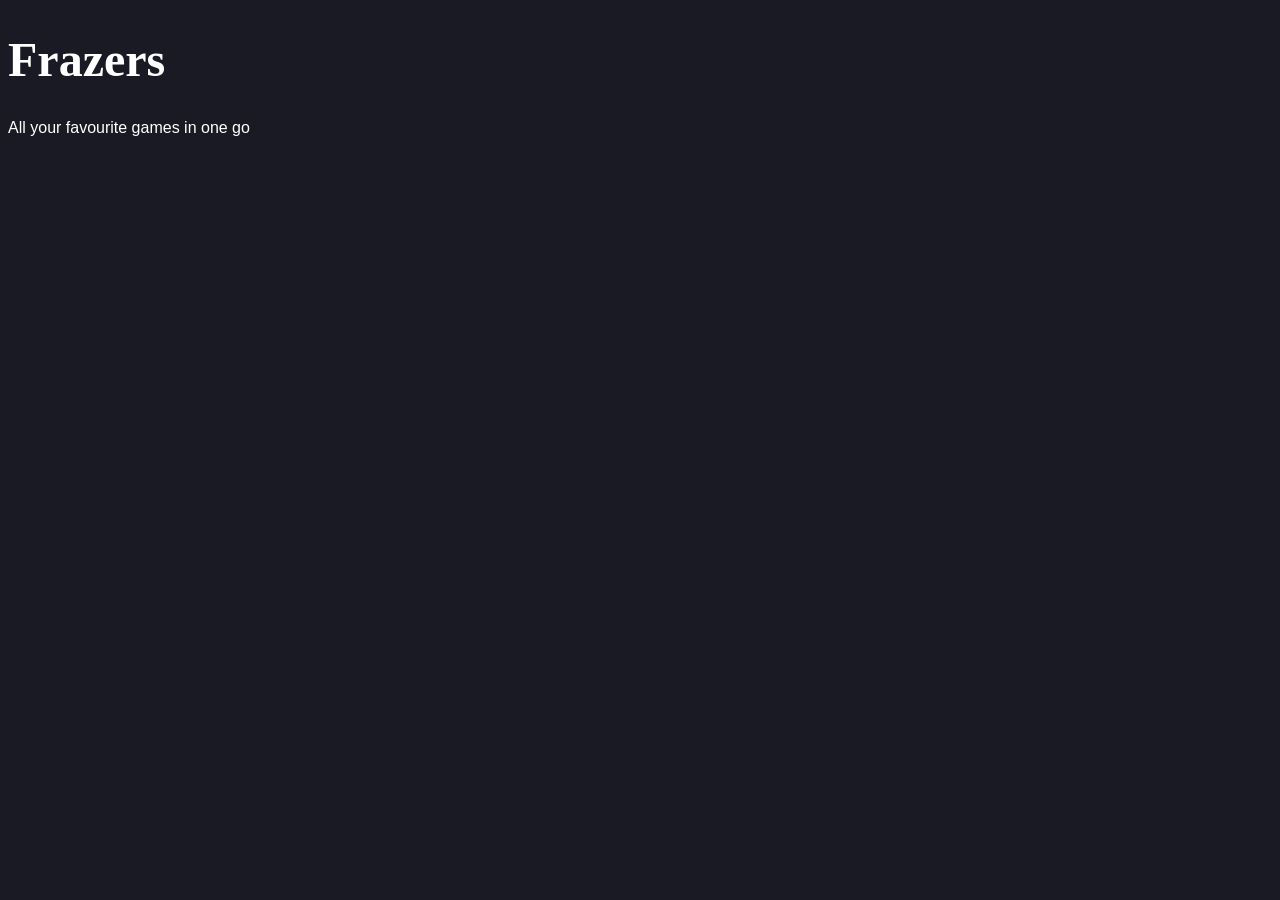
==== index.html @ 45c35ee3 "Add Lab 11 files and initial pages" ====
<!-- 
  Name: Ahmad Danyal
  Roll Number: i263259
  Section: E
-->
<!DOCTYPE html>
<html>
    <head>   
    <link rel="stylesheet" href="style.css">
    </head>
<title> 
Frazers
</title>
    
<body>
<h1>Frazers</h1> 
All your favourite games in one go



</body>
</html>
---- style.css ----
body {
    background-color: #1a1a24;
    color: #ffffff;
    font-family: Arial;
    font-size: 16px;
}
h1{
    font-family: Impact;
    font-size: 48px;
}
h2{
    font-family: Impact;
    font-size: 38px;
    color: #e57200;
}
button {
    background-color: #dfa522;
    color: #000000;
    border-radius: 10px;
}
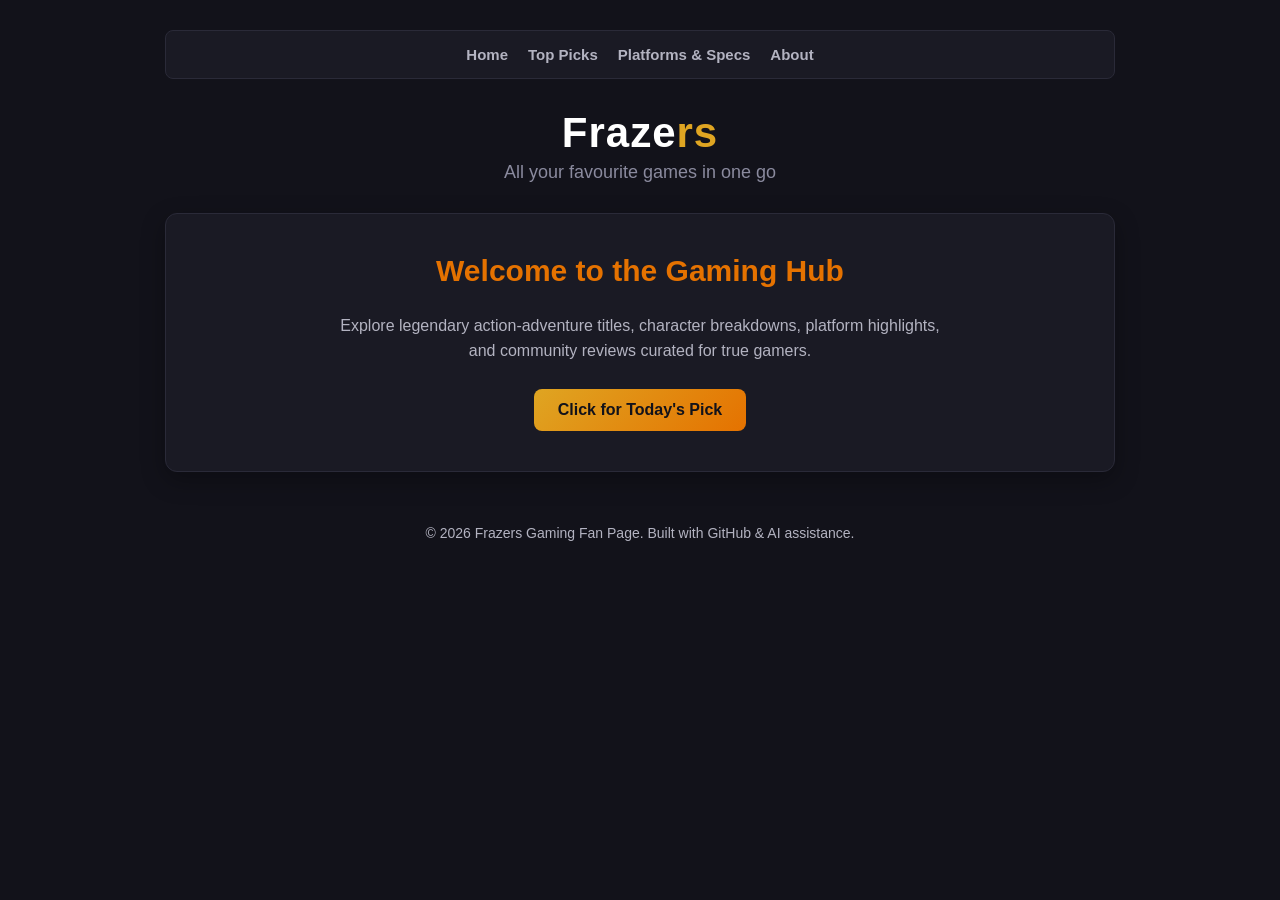
==== commit 7f8646e4: "Finalize 4-page gaming website and add prompt log" ====
--- a/index.html
+++ b/index.html
@@ -4,19 +4,40 @@
   Section: E
 -->
 <!DOCTYPE html>
-<html>
-    <head>   
+<html lang="en">
+<head>
+    <meta charset="UTF-8">
+    <title>Frazers - Home</title>
     <link rel="stylesheet" href="style.css">
-    </head>
-<title> 
-Frazers
-</title>
+</head>
+<body>
+
+    <nav>
+        <a href="index.html">Home</a>
+        <a href="top-picks.html">Top Picks</a>
+        <a href="platforms.html">Platforms &amp; Specs</a>
+        <a href="about.html">About</a>
+    </nav>
     
-<body>
-<h1>Frazers</h1> 
-All your favourite games in one go
+    <div style="text-align: center; margin-bottom: 30px;">
+        <h1>Fraze<span>rs</span></h1>
+        <div class="tagline">All your favourite games in one go</div>
+    </div>
 
+    <div class="hero-card">
+        <h2>Welcome to the Gaming Hub</h2>
+        <p>Explore legendary action-adventure titles, character breakdowns, platform highlights, and community reviews curated for true gamers.</p>
+        <button onclick="goToTodaysPick()">Click for Today's Pick</button>
+    </div>
 
+    <footer>
+        <p>&copy; 2026 Frazers Gaming Fan Page. Built with GitHub &amp; AI assistance.</p>
+    </footer>
 
+    <script>
+        function goToTodaysPick() {
+            window.location.href = "top-picks.html";
+        }
+    </script>
 </body>
-</html>+</html>
--- a/style.css
+++ b/style.css
@@ -1,20 +1,127 @@
 body {
+    background-color: #12121a;
+    color: #ffffff;
+    font-family: 'Segoe UI', Tahoma, Geneva, Verdana, sans-serif;
+    font-size: 16px;
+    max-width: 950px;
+    margin: 0 auto;
+    padding: 30px;
+}
+
+/* Sleek Navigation Bar */
+nav {
     background-color: #1a1a24;
+    padding: 15px 20px;
+    border-radius: 8px;
+    display: flex;
+    justify-content: center;
+    gap: 20px;
+    margin-bottom: 30px;
+    border: 1px solid #2a2a38;
+}
+
+nav a {
+    color: #b3b3c1;
+    text-decoration: none;
+    font-weight: 600;
+    font-size: 15px;
+    transition: color 0.2s;
+}
+
+nav a:hover, nav a.active {
+    color: #dfa522;
+}
+
+/* Header Styling - Cleaner & Less Blocky */
+header-container {
+    text-align: center;
+    margin-bottom: 40px;
+}
+
+h1 {
+    font-family: 'Segoe UI', Tahoma, Geneva, Verdana, sans-serif;
+    font-size: 42px;
+    font-weight: 800;
+    letter-spacing: 1px;
     color: #ffffff;
-    font-family: Arial;
+    margin-bottom: 5px;
+}
+
+h1 span {
+    color: #dfa522;
+}
+
+.tagline {
+    color: #8a8a9e;
+    font-size: 18px;
+}
+
+/* Main Content Hero Card */
+.hero-card {
+    background-color: #1a1a24;
+    border: 1px solid #2a2a38;
+    border-radius: 12px;
+    padding: 40px;
+    text-align: center;
+    box-shadow: 0 8px 24px rgba(0,0,0,0.3);
+}
+
+h2 {
+    font-family: 'Segoe UI', Tahoma, Geneva, Verdana, sans-serif;
+    font-size: 30px;
+    color: #e57200;
+    margin-top: 0;
+}
+
+p {
+    color: #b3b3c1;
+    line-height: 1.6;
+    max-width: 600px;
+    margin: 15px auto 25px auto;
+}
+
+/* Gaming Button */
+button {
+    background: linear-gradient(135deg, #dfa522, #e57200);
+    color: #12121a;
+    border-radius: 8px;
+    padding: 12px 24px;
+    font-weight: bold;
     font-size: 16px;
+    border: none;
+    cursor: pointer;
+    transition: transform 0.1s, opacity 0.2s;
 }
-h1{
-    font-family: Impact;
-    font-size: 48px;
+
+button:hover {
+    opacity: 0.9;
+    transform: translateY(-2px);
 }
-h2{
-    font-family: Impact;
-    font-size: 38px;
-    color: #e57200;
+
+/* Tables for reviews/picks */
+table {
+    width: 100%;
+    border-collapse: collapse;
+    margin-top: 20px;
+    background-color: #1a1a24;
+    border-radius: 8px;
+    overflow: hidden;
 }
-button {
-    background-color: #dfa522;
-    color: #000000;
-    border-radius: 10px;
+
+th, td {
+    padding: 12px 15px;
+    text-align: left;
+    border-bottom: 1px solid #2a2a38;
 }
+
+th {
+    background-color: #22222f;
+    color: #dfa522;
+}
+
+footer {
+    text-align: center;
+    margin-top: 50px;
+    font-size: 14px;
+    color: #6c6c7d;
+}
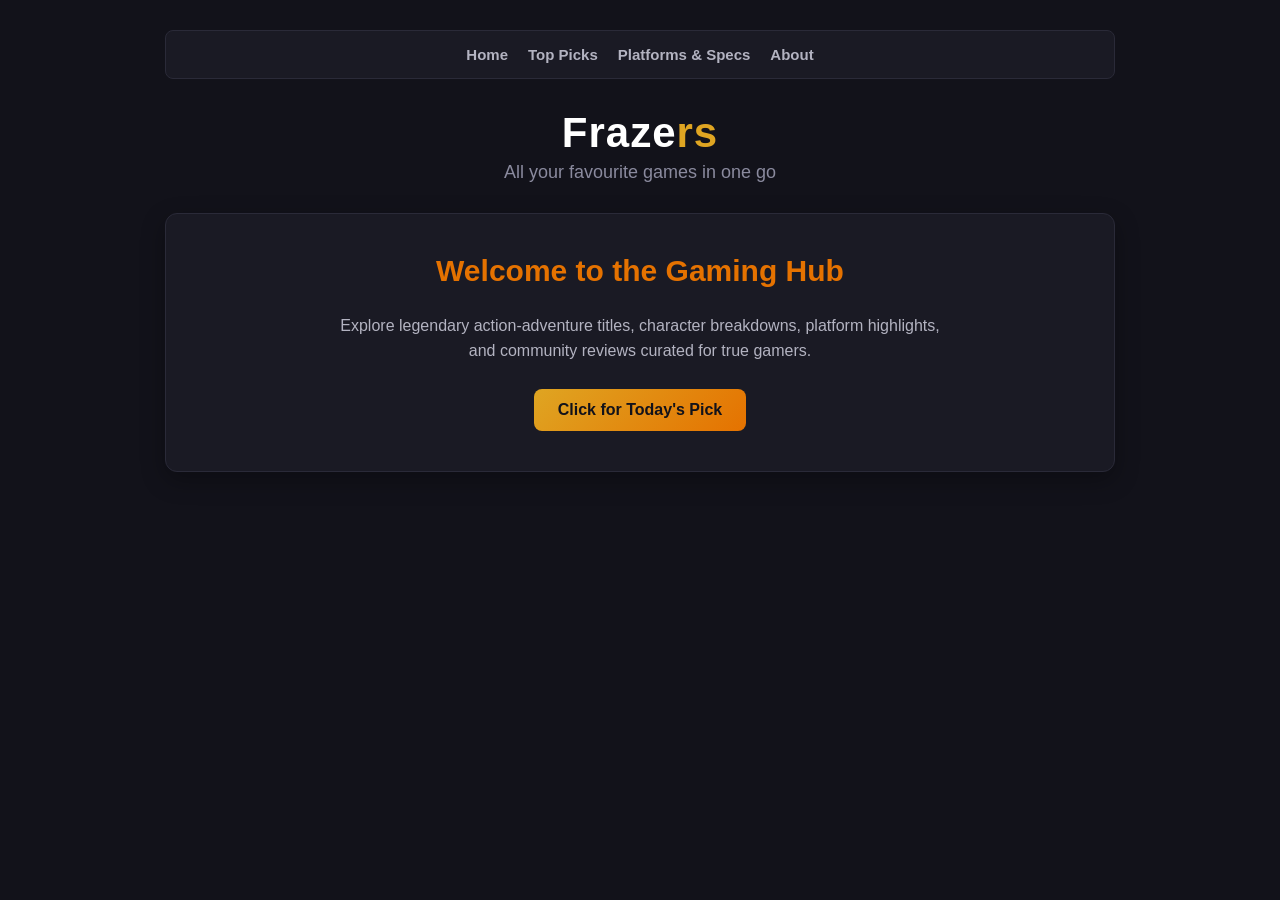
==== commit 8453f120: "Manual: update footers to remove AI reference and clean up copyright" ====
--- a/index.html
+++ b/index.html
@@ -30,9 +30,7 @@
         <button onclick="goToTodaysPick()">Click for Today's Pick</button>
     </div>
 
-    <footer>
-        <p>&copy; 2026 Frazers Gaming Fan Page. Built with GitHub &amp; AI assistance.</p>
-    </footer>
+   
 
     <script>
         function goToTodaysPick() {
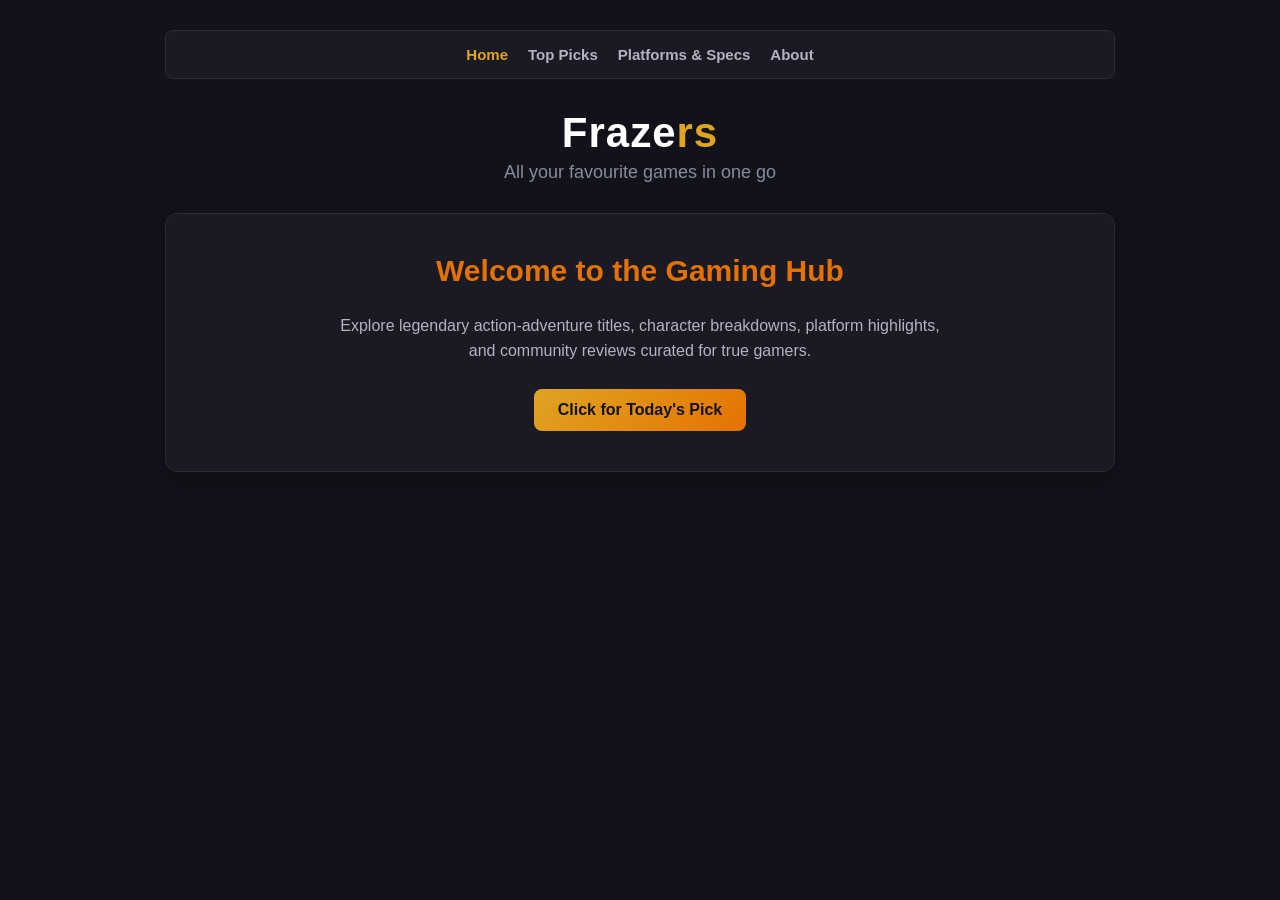
==== commit 5b59bb73: "Manual: restore original home page layout with clean footer" ====
--- a/index.html
+++ b/index.html
@@ -13,7 +13,7 @@
 <body>
 
     <nav>
-        <a href="index.html">Home</a>
+        <a href="index.html" class="active">Home</a>
         <a href="top-picks.html">Top Picks</a>
         <a href="platforms.html">Platforms &amp; Specs</a>
         <a href="about.html">About</a>
@@ -31,11 +31,10 @@
     </div>
 
    
-
     <script>
         function goToTodaysPick() {
             window.location.href = "top-picks.html";
         }
     </script>
 </body>
-</html>
+</html>
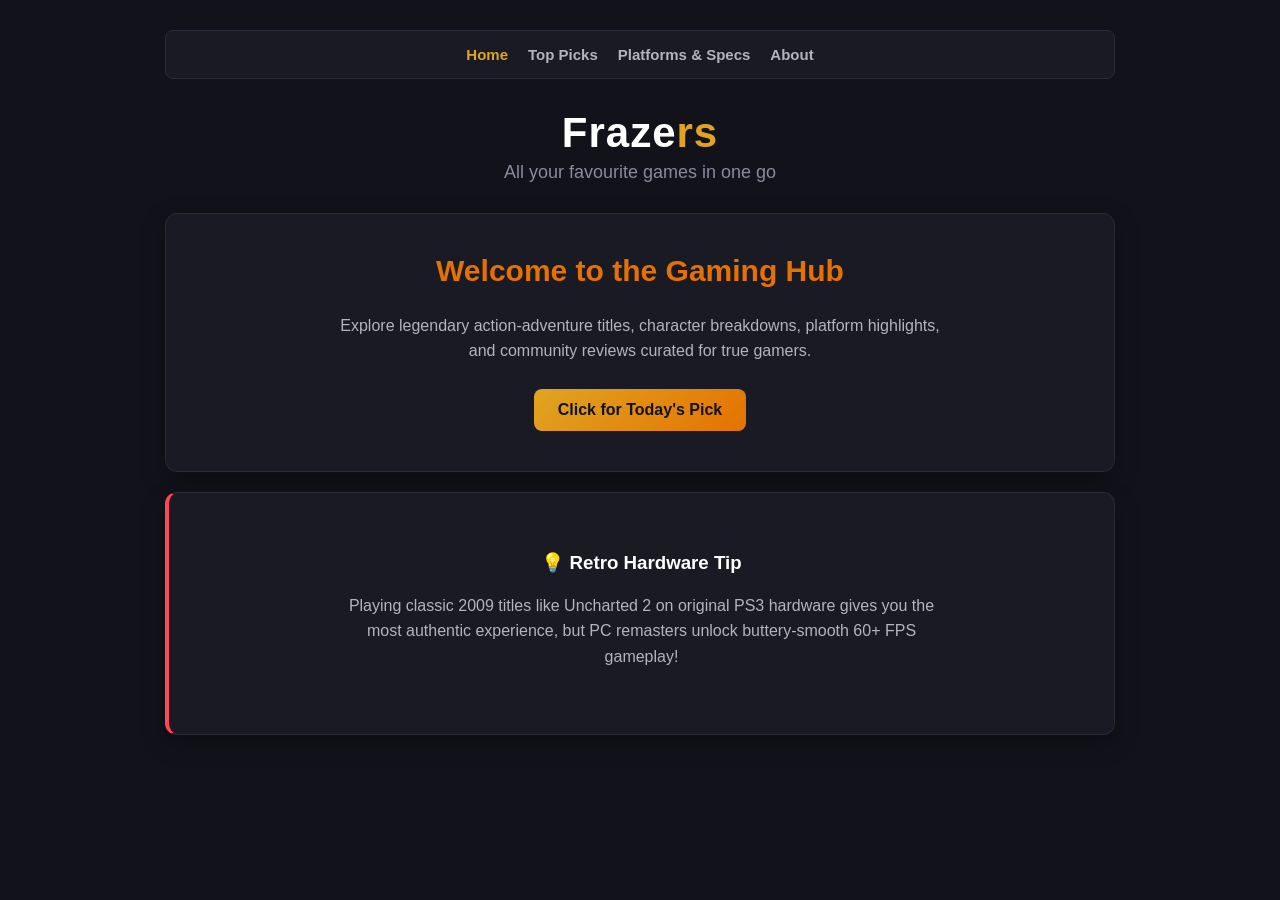
==== commit 81e98bb9: "Manual: add retro hardware tip feature section" ====
--- a/index.html
+++ b/index.html
@@ -30,6 +30,10 @@
         <button onclick="goToTodaysPick()">Click for Today's Pick</button>
     </div>
 
+    <div class="hero-card" style="margin-top: 20px; border-left: 4px solid #ff4757;">
+        <h3>💡 Retro Hardware Tip</h3>
+        <p>Playing classic 2009 titles like Uncharted 2 on original PS3 hardware gives you the most authentic experience, but PC remasters unlock buttery-smooth 60+ FPS gameplay!</p>
+    </div>
    
     <script>
         function goToTodaysPick() {
